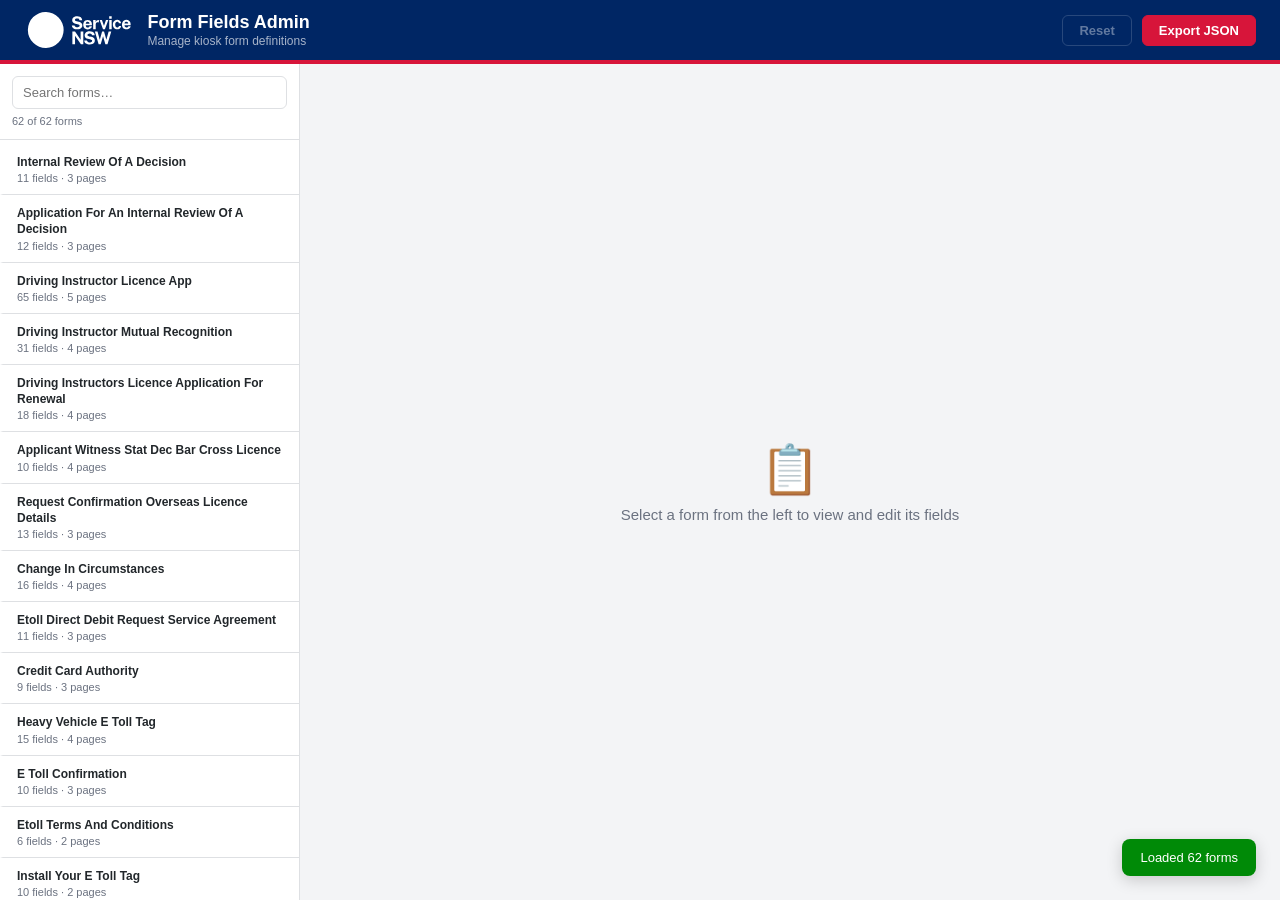
==== admin/index.html @ b5a2388f "Add admin panel for form field management at /admin Provides a browser-based interface for admin off" ====
<!DOCTYPE html>
<html lang="en">
<head>
  <meta charset="UTF-8">
  <meta name="viewport" content="width=device-width, initial-scale=1.0">
  <title>Admin Panel – Service NSW Forms</title>
  <link rel="stylesheet" href="admin.css">
</head>
<body>

  <header class="header">
    <div class="header-inner">
      <div class="header-brand">
        <img src="../assets/service-nsw-logo.svg" alt="Service NSW" class="header-logo" onerror="this.style.display='none'">
        <div>
          <h1 class="header-title">Form Fields Admin</h1>
          <p class="header-sub">Manage kiosk form definitions</p>
        </div>
      </div>
      <div class="header-actions">
        <span id="unsaved-indicator" class="unsaved-indicator hidden">● Unsaved changes</span>
        <button id="btn-reset" class="btn btn-ghost" disabled>Reset</button>
        <button id="btn-export" class="btn btn-export">Export JSON</button>
      </div>
    </div>
  </header>

  <div class="app-layout">

    <aside class="sidebar">
      <div class="sidebar-top">
        <input type="search" id="form-search" class="form-search" placeholder="Search forms…" autocomplete="off">
        <div class="form-count" id="form-count"></div>
      </div>
      <ul class="form-list" id="form-list"></ul>
    </aside>

    <main class="main-panel">

      <div id="empty-state" class="empty-state">
        <div class="empty-icon">📋</div>
        <p>Select a form from the left to view and edit its fields</p>
      </div>

      <div id="editor-panel" class="editor-panel hidden">

        <div class="editor-header">
          <div class="editor-title-area">
            <h2 id="editor-form-title"></h2>
            <div id="editor-form-meta" class="editor-meta"></div>
          </div>
          <div class="editor-header-actions">
            <div class="filter-group" id="filter-group"></div>
            <button id="btn-add-block" class="btn btn-sm btn-outline">+ Block</button>
            <button id="btn-add-field" class="btn btn-sm btn-primary">+ Field</button>
          </div>
        </div>

        <div class="field-table-wrap">
          <table class="field-table">
            <thead>
              <tr>
                <th class="col-order">Order</th>
                <th class="col-type">Type</th>
                <th class="col-label">Label / Text</th>
                <th class="col-name">Field Name</th>
                <th class="col-page">Page</th>
                <th class="col-flags">Flags</th>
                <th class="col-actions">Actions</th>
              </tr>
            </thead>
            <tbody id="field-tbody"></tbody>
          </table>
        </div>

      </div>
    </main>
  </div>

  <!-- Edit / Add Modal -->
  <div id="modal-backdrop" class="modal-backdrop hidden" role="dialog" aria-modal="true" aria-labelledby="modal-heading">
    <div class="modal">
      <div class="modal-header">
        <h3 id="modal-heading">Edit Field</h3>
        <button class="modal-close-btn" id="modal-close" aria-label="Close">&times;</button>
      </div>
      <div class="modal-body" id="modal-body"></div>
      <div class="modal-footer">
        <button id="btn-modal-delete" class="btn btn-danger btn-sm">Delete</button>
        <div class="modal-footer-right">
          <button id="btn-modal-cancel" class="btn btn-sm btn-muted">Cancel</button>
          <button id="btn-modal-save" class="btn btn-sm btn-primary">Save changes</button>
        </div>
      </div>
    </div>
  </div>

  <script src="admin.js"></script>
</body>
</html>
---- admin/admin.css ----
:root {
  --nsw-blue:      #002664;
  --nsw-blue-mid:  #1B4F8A;
  --nsw-red:       #D7153A;
  --nsw-green:     #008A07;
  --nsw-orange:    #DC5800;
  --nsw-bg:        #F3F4F6;
  --nsw-white:     #FFFFFF;
  --nsw-border:    #DEE0E3;
  --nsw-text:      #22272B;
  --nsw-muted:     #6B7280;
  --sidebar-w:     300px;
  --header-h:      64px;
}

* { box-sizing: border-box; margin: 0; padding: 0; }

body {
  font-family: -apple-system, 'Helvetica Neue', Arial, sans-serif;
  font-size: 14px;
  color: var(--nsw-text);
  background: var(--nsw-bg);
  height: 100vh;
  display: flex;
  flex-direction: column;
  overflow: hidden;
}

/* ─── Header ─────────────────────────────────────────────────────── */
.header {
  background: var(--nsw-blue);
  height: var(--header-h);
  flex-shrink: 0;
  border-bottom: 4px solid var(--nsw-red);
}

.header-inner {
  height: 100%;
  display: flex;
  align-items: center;
  justify-content: space-between;
  padding: 0 24px;
  gap: 16px;
}

.header-brand {
  display: flex;
  align-items: center;
  gap: 12px;
}

.header-logo {
  height: 36px;
  filter: brightness(0) invert(1);
}

.header-title {
  font-size: 18px;
  font-weight: 700;
  color: #fff;
}

.header-sub {
  font-size: 12px;
  color: rgba(255,255,255,0.65);
  margin-top: 1px;
}

.header-actions {
  display: flex;
  align-items: center;
  gap: 10px;
}

.unsaved-indicator {
  font-size: 12px;
  color: #FCD34D;
  font-weight: 500;
}
.unsaved-indicator.hidden { display: none; }

/* ─── Layout ─────────────────────────────────────────────────────── */
.app-layout {
  display: flex;
  flex: 1;
  overflow: hidden;
}

/* ─── Sidebar ────────────────────────────────────────────────────── */
.sidebar {
  width: var(--sidebar-w);
  flex-shrink: 0;
  background: var(--nsw-white);
  border-right: 1px solid var(--nsw-border);
  display: flex;
  flex-direction: column;
  overflow: hidden;
}

.sidebar-top {
  padding: 12px;
  border-bottom: 1px solid var(--nsw-border);
  flex-shrink: 0;
}

.form-search {
  width: 100%;
  padding: 8px 10px;
  border: 1px solid var(--nsw-border);
  border-radius: 6px;
  font-size: 13px;
  outline: none;
  background: var(--nsw-white);
  color: var(--nsw-text);
}
.form-search:focus { border-color: var(--nsw-blue-mid); box-shadow: 0 0 0 2px rgba(27,79,138,0.15); }

.form-count {
  font-size: 11px;
  color: var(--nsw-muted);
  margin-top: 6px;
}

.form-list {
  flex: 1;
  overflow-y: auto;
  list-style: none;
  padding: 4px 0;
}

.form-list-item {
  padding: 10px 14px;
  cursor: pointer;
  border-left: 3px solid transparent;
  border-bottom: 1px solid var(--nsw-border);
  transition: background 0.1s;
}
.form-list-item:hover  { background: #F3F4F6; }
.form-list-item.active { background: #EEF2FF; border-left-color: var(--nsw-blue); }

.form-list-name {
  font-size: 12px;
  font-weight: 600;
  color: var(--nsw-text);
  line-height: 1.35;
}

.form-list-meta {
  font-size: 11px;
  color: var(--nsw-muted);
  margin-top: 2px;
}

/* ─── Main panel ─────────────────────────────────────────────────── */
.main-panel {
  flex: 1;
  overflow: hidden;
  display: flex;
  flex-direction: column;
}

.empty-state {
  flex: 1;
  display: flex;
  flex-direction: column;
  align-items: center;
  justify-content: center;
  color: var(--nsw-muted);
  gap: 8px;
}
.empty-icon { font-size: 48px; }
.empty-state p { font-size: 15px; }

.editor-panel {
  flex: 1;
  display: flex;
  flex-direction: column;
  overflow: hidden;
}

/* ─── Editor header ──────────────────────────────────────────────── */
.editor-header {
  padding: 14px 20px;
  background: var(--nsw-white);
  border-bottom: 1px solid var(--nsw-border);
  display: flex;
  align-items: flex-start;
  justify-content: space-between;
  gap: 16px;
  flex-shrink: 0;
}

.editor-title-area h2 {
  font-size: 16px;
  font-weight: 700;
}

.editor-meta {
  font-size: 12px;
  color: var(--nsw-muted);
  margin-top: 3px;
  display: flex;
  flex-wrap: wrap;
  gap: 6px;
  align-items: center;
}

.editor-header-actions {
  display: flex;
  align-items: center;
  gap: 8px;
  flex-shrink: 0;
}

/* Filter buttons */
.filter-group {
  display: flex;
  gap: 4px;
  flex-wrap: wrap;
}

.filter-btn {
  padding: 4px 10px;
  border: 1px solid var(--nsw-border);
  border-radius: 20px;
  background: var(--nsw-white);
  font-size: 11px;
  font-weight: 500;
  cursor: pointer;
  color: var(--nsw-muted);
  white-space: nowrap;
  transition: all 0.1s;
}
.filter-btn:hover  { background: #F3F4F6; color: var(--nsw-text); }
.filter-btn.active { background: var(--nsw-blue); border-color: var(--nsw-blue); color: #fff; }

/* ─── Field table ────────────────────────────────────────────────── */
.field-table-wrap {
  flex: 1;
  overflow-y: auto;
}

.field-table {
  width: 100%;
  border-collapse: collapse;
}

.field-table thead th {
  background: #F9FAFB;
  padding: 8px 12px;
  text-align: left;
  font-size: 11px;
  font-weight: 600;
  color: var(--nsw-muted);
  text-transform: uppercase;
  letter-spacing: 0.5px;
  border-bottom: 1px solid var(--nsw-border);
  position: sticky;
  top: 0;
  z-index: 1;
}

.field-table tbody tr {
  border-bottom: 1px solid var(--nsw-border);
  transition: background 0.08s;
}
.field-table tbody tr:hover       { background: #F9FAFB; }
.field-table tbody tr.is-block    { background: #FFFBEB; }
.field-table tbody tr.is-block:hover { background: #FFF3CC; }
.field-table tbody tr.is-office   { background: #FFF0F3; }
.field-table tbody tr.is-office:hover { background: #FFE4EA; }

.field-table td {
  padding: 8px 12px;
  vertical-align: middle;
  font-size: 13px;
}

.col-order   { width: 72px; }
.col-type    { width: 140px; }
.col-label   { min-width: 180px; }
.col-name    { width: 175px; }
.col-page    { width: 58px; text-align: center; }
.col-flags   { width: 140px; }
.col-actions { width: 76px; text-align: right; }

/* Order buttons */
.order-btns { display: flex; gap: 2px; }

.order-btn {
  width: 26px;
  height: 26px;
  border: 1px solid var(--nsw-border);
  background: var(--nsw-white);
  border-radius: 4px;
  cursor: pointer;
  font-size: 12px;
  display: flex;
  align-items: center;
  justify-content: center;
  color: var(--nsw-muted);
  transition: background 0.1s;
}
.order-btn:hover:not(:disabled) { background: #F3F4F6; color: var(--nsw-text); }
.order-btn:disabled { opacity: 0.25; cursor: not-allowed; }

/* ─── Type badges ────────────────────────────────────────────────── */
.type-badge {
  display: inline-flex;
  align-items: center;
  gap: 5px;
  padding: 2px 8px;
  border-radius: 12px;
  font-size: 11px;
  font-weight: 600;
  white-space: nowrap;
}

.type-text        { background: #E5E7EB; color: #374151; }
.type-number      { background: #DBEAFE; color: #1D4ED8; }
.type-date        { background: #EDE9FE; color: #6D28D9; }
.type-textarea    { background: #F3F4F6; color: #4B5563; }
.type-checkbox    { background: #D1FAE5; color: #065F46; }
.type-radio       { background: #FEF3C7; color: #92400E; }
.type-dropdown    { background: #CCFBF1; color: #0F766E; }
.type-signature   { background: #FCE7F3; color: #9D174D; }
.type-heading     { background: #E0E7FF; color: #3730A3; }
.type-instruction { background: #DBEAFE; color: #1E40AF; }
.type-disclosure  { background: #FEF3C7; color: #B45309; }

/* Label / field name */
.field-label    { font-weight: 500; }
.field-opts     { font-size: 11px; color: var(--nsw-muted); margin-top: 2px; }
.field-name-code {
  font-family: 'SFMono-Regular', 'Consolas', monospace;
  font-size: 11.5px;
  color: #6B7280;
  background: #F3F4F6;
  padding: 1px 5px;
  border-radius: 3px;
}

/* Page badge */
.page-badge {
  display: inline-block;
  background: #E5E7EB;
  color: #374151;
  border-radius: 10px;
  padding: 1px 7px;
  font-size: 11px;
  font-weight: 600;
}

/* Flag badges */
.flag-badge {
  display: inline-flex;
  align-items: center;
  gap: 3px;
  padding: 2px 7px;
  border-radius: 10px;
  font-size: 10px;
  font-weight: 600;
  margin: 1px 2px;
}
.flag-required { background: #FEE2E2; color: #991B1B; }
.flag-optional { background: #F3F4F6; color: #9CA3AF; }
.flag-office   { background: #FEF3C7; color: #92400E; border: 1px solid #FDE68A; }

/* Row action icons */
.btn-icon {
  width: 28px;
  height: 28px;
  border: 1px solid var(--nsw-border);
  background: var(--nsw-white);
  border-radius: 4px;
  cursor: pointer;
  font-size: 13px;
  display: inline-flex;
  align-items: center;
  justify-content: center;
  color: var(--nsw-muted);
  margin-left: 4px;
  transition: all 0.1s;
}
.btn-icon:hover { background: #F3F4F6; }
.btn-icon.btn-del:hover { background: #FEE2E2; color: var(--nsw-red); border-color: #FECACA; }

/* ─── Buttons ────────────────────────────────────────────────────── */
.btn {
  padding: 8px 16px;
  border-radius: 6px;
  border: 1px solid transparent;
  cursor: pointer;
  font-size: 13px;
  font-weight: 600;
  line-height: 1;
  transition: all 0.15s;
  display: inline-flex;
  align-items: center;
  gap: 5px;
}
.btn:disabled { opacity: 0.45; cursor: not-allowed; }

.btn-primary {
  background: var(--nsw-blue);
  color: #fff;
  border-color: var(--nsw-blue);
}
.btn-primary:hover:not(:disabled) { background: var(--nsw-blue-mid); }

.btn-ghost {
  background: transparent;
  color: rgba(255,255,255,0.85);
  border-color: rgba(255,255,255,0.35);
}
.btn-ghost:hover:not(:disabled) { background: rgba(255,255,255,0.1); color: #fff; }

.btn-export {
  background: var(--nsw-red);
  color: #fff;
  border-color: var(--nsw-red);
}
.btn-export:hover:not(:disabled) { background: #b8102f; }

.btn-outline {
  background: var(--nsw-white);
  color: var(--nsw-blue);
  border-color: var(--nsw-blue);
}
.btn-outline:hover:not(:disabled) { background: #EEF2FF; }

.btn-muted {
  background: var(--nsw-white);
  color: var(--nsw-muted);
  border-color: var(--nsw-border);
}
.btn-muted:hover:not(:disabled) { background: #F3F4F6; }

.btn-danger {
  background: var(--nsw-white);
  color: var(--nsw-red);
  border-color: #FECACA;
}
.btn-danger:hover:not(:disabled) { background: #FEE2E2; }

.btn-sm { padding: 6px 12px; font-size: 12px; }

/* ─── Modal ──────────────────────────────────────────────────────── */
.modal-backdrop {
  position: fixed;
  inset: 0;
  background: rgba(0,0,0,0.45);
  display: flex;
  align-items: center;
  justify-content: center;
  z-index: 100;
}

.modal {
  background: var(--nsw-white);
  border-radius: 12px;
  width: 560px;
  max-width: 95vw;
  max-height: 88vh;
  display: flex;
  flex-direction: column;
  box-shadow: 0 20px 60px rgba(0,0,0,0.22);
}

.modal-header {
  padding: 16px 20px;
  border-bottom: 1px solid var(--nsw-border);
  display: flex;
  align-items: center;
  justify-content: space-between;
  flex-shrink: 0;
}
.modal-header h3 { font-size: 15px; font-weight: 700; }

.modal-close-btn {
  width: 30px;
  height: 30px;
  border: none;
  background: none;
  font-size: 22px;
  cursor: pointer;
  color: var(--nsw-muted);
  display: flex;
  align-items: center;
  justify-content: center;
  border-radius: 4px;
  line-height: 1;
}
.modal-close-btn:hover { background: #F3F4F6; }

.modal-body {
  padding: 20px;
  overflow-y: auto;
  flex: 1;
}

.modal-footer {
  padding: 14px 20px;
  border-top: 1px solid var(--nsw-border);
  display: flex;
  align-items: center;
  justify-content: space-between;
  flex-shrink: 0;
}
.modal-footer-right { display: flex; gap: 8px; }

/* ─── Modal form fields ──────────────────────────────────────────── */
.form-group { margin-bottom: 16px; }

.form-group label {
  display: block;
  font-size: 11.5px;
  font-weight: 600;
  color: var(--nsw-muted);
  text-transform: uppercase;
  letter-spacing: 0.4px;
  margin-bottom: 5px;
}

.form-group input,
.form-group select,
.form-group textarea {
  width: 100%;
  padding: 8px 10px;
  border: 1px solid var(--nsw-border);
  border-radius: 6px;
  font-size: 13px;
  font-family: inherit;
  outline: none;
  color: var(--nsw-text);
  background: var(--nsw-white);
}
.form-group input:focus,
.form-group select:focus,
.form-group textarea:focus {
  border-color: var(--nsw-blue-mid);
  box-shadow: 0 0 0 2px rgba(27,79,138,0.15);
}

.form-group textarea { resize: vertical; min-height: 80px; }

.field-hint {
  font-size: 11px;
  color: var(--nsw-muted);
  margin-top: 4px;
}

.form-row {
  display: grid;
  grid-template-columns: 1fr 1fr;
  gap: 14px;
}

.checkbox-row {
  display: flex;
  align-items: center;
  gap: 8px;
  padding: 10px 12px;
  border: 1px solid var(--nsw-border);
  border-radius: 6px;
  background: #FAFAFA;
  cursor: pointer;
  transition: background 0.1s;
}
.checkbox-row:hover { background: #F3F4F6; }

.checkbox-row input[type="checkbox"] {
  width: 16px;
  height: 16px;
  margin: 0;
  cursor: pointer;
  accent-color: var(--nsw-blue);
}
.checkbox-row label {
  margin: 0;
  text-transform: none;
  font-size: 13px;
  font-weight: 500;
  letter-spacing: 0;
  cursor: pointer;
  color: var(--nsw-text);
}

.section-divider {
  border: none;
  border-top: 1px solid var(--nsw-border);
  margin: 16px 0;
}

/* ─── Toast ──────────────────────────────────────────────────────── */
.toast {
  position: fixed;
  bottom: 24px;
  right: 24px;
  background: var(--nsw-blue);
  color: #fff;
  padding: 11px 18px;
  border-radius: 8px;
  font-size: 13px;
  font-weight: 500;
  z-index: 200;
  box-shadow: 0 4px 16px rgba(0,0,0,0.18);
  animation: toastIn 0.2s ease;
  pointer-events: none;
}
.toast.success { background: var(--nsw-green); }
.toast.error   { background: var(--nsw-red); }

@keyframes toastIn {
  from { transform: translateY(12px); opacity: 0; }
  to   { transform: translateY(0);    opacity: 1; }
}

/* ─── Utilities ──────────────────────────────────────────────────── */
.hidden { display: none !important; }

::-webkit-scrollbar { width: 6px; height: 6px; }
::-webkit-scrollbar-track { background: transparent; }
::-webkit-scrollbar-thumb { background: #D1D5DB; border-radius: 3px; }
::-webkit-scrollbar-thumb:hover { background: #9CA3AF; }
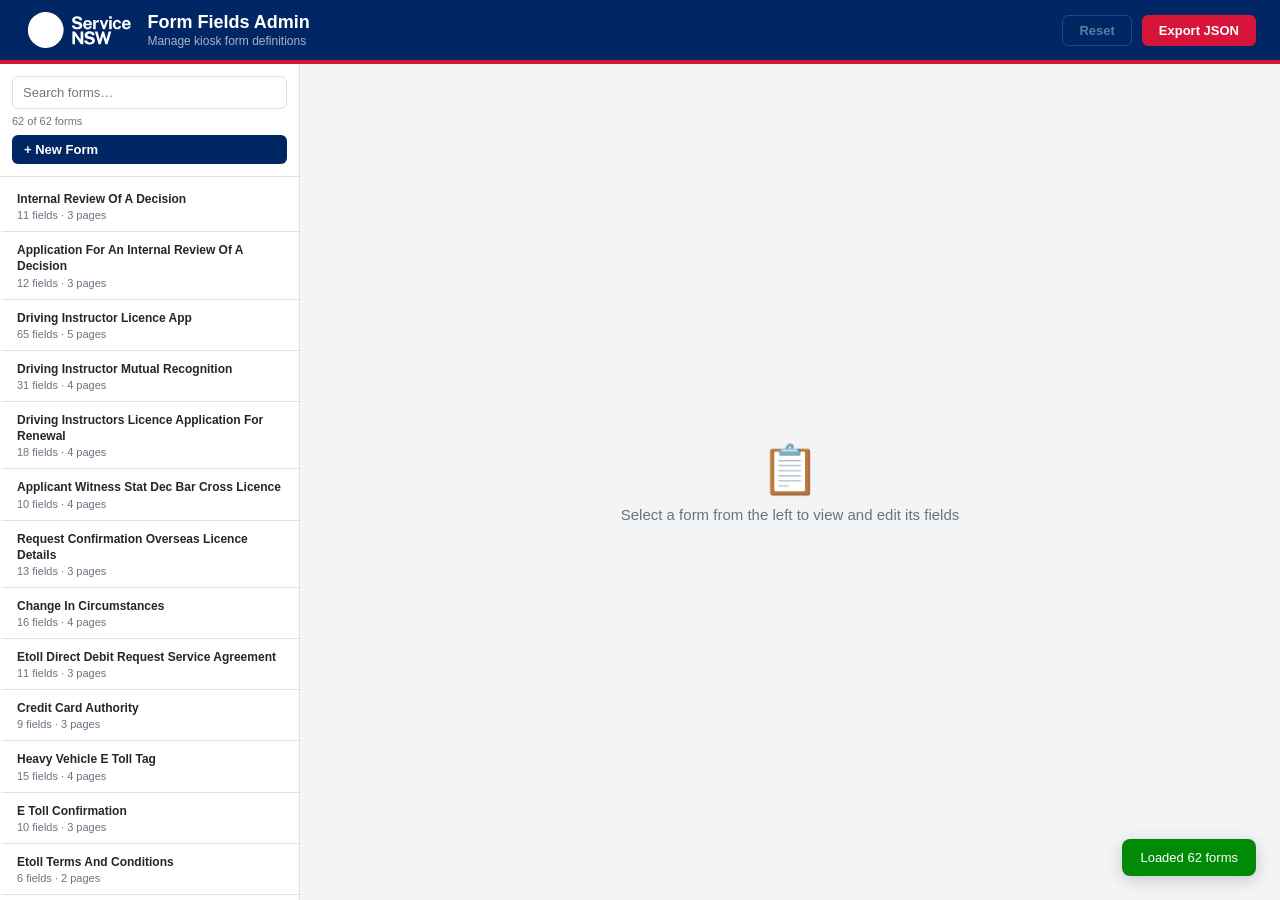
==== commit cd805b5c: "Add wizard HTML structure and CSS to admin panel Adds the New Form wizard overlay to index.html (ste" ====
--- a/admin/index.html
+++ b/admin/index.html
@@ -31,6 +31,7 @@
       <div class="sidebar-top">
         <input type="search" id="form-search" class="form-search" placeholder="Search forms…" autocomplete="off">
         <div class="form-count" id="form-count"></div>
+        <button class="btn btn-new-form" id="btn-new-form">+ New Form</button>
       </div>
       <ul class="form-list" id="form-list"></ul>
     </aside>
@@ -95,6 +96,31 @@
     </div>
   </div>
 
+  <!-- ── New Form Wizard overlay ── -->
+  <div id="wiz-overlay" class="wiz-overlay hidden" role="dialog" aria-modal="true" aria-label="Create New Form">
+    <div class="wiz">
+
+      <div class="wiz-head">
+        <div class="wiz-head-left">
+          <h2 class="wiz-title">Create New Form</h2>
+          <div class="wiz-steps" id="wiz-steps"></div>
+        </div>
+        <button class="wiz-close-btn" id="wiz-close">✕</button>
+      </div>
+
+      <div class="wiz-body" id="wiz-body"></div>
+
+      <div class="wiz-foot">
+        <button class="btn btn-muted btn-sm" id="wiz-back">← Back</button>
+        <div class="wiz-foot-right">
+          <button class="btn btn-muted btn-sm" id="wiz-cancel">Cancel</button>
+          <button class="btn btn-primary btn-sm" id="wiz-next">Next →</button>
+        </div>
+      </div>
+
+    </div>
+  </div>
+
   <script src="admin.js"></script>
 </body>
 </html>
--- a/admin/admin.css
+++ b/admin/admin.css
@@ -616,6 +616,297 @@
   to   { transform: translateY(0);    opacity: 1; }
 }
 
+/* ─── New Form button (sidebar) ──────────────────────────────────── */
+.btn-new-form {
+  width: 100%;
+  margin-top: 8px;
+  background: var(--nsw-blue);
+  color: #fff;
+  border: none;
+  border-radius: 6px;
+  padding: 8px 12px;
+  font-size: 13px;
+  font-weight: 700;
+  cursor: pointer;
+  transition: background 0.15s;
+}
+.btn-new-form:hover { background: var(--nsw-blue-mid); }
+
+/* ─── Wizard overlay ─────────────────────────────────────────────── */
+.wiz-overlay {
+  position: fixed;
+  inset: 0;
+  background: rgba(0,0,0,0.5);
+  z-index: 50;
+  display: flex;
+  align-items: center;
+  justify-content: center;
+}
+
+.wiz {
+  background: var(--nsw-white);
+  width: 96vw;
+  max-width: 1200px;
+  height: 92vh;
+  border-radius: 12px;
+  display: flex;
+  flex-direction: column;
+  overflow: hidden;
+  box-shadow: 0 24px 80px rgba(0,0,0,0.3);
+}
+
+/* Wizard header */
+.wiz-head {
+  padding: 16px 24px;
+  background: var(--nsw-blue);
+  display: flex;
+  align-items: flex-start;
+  justify-content: space-between;
+  flex-shrink: 0;
+}
+.wiz-head-left { display: flex; flex-direction: column; gap: 8px; }
+.wiz-title { font-size: 17px; font-weight: 700; color: #fff; }
+
+/* Step indicator */
+.wiz-steps { display: flex; align-items: center; gap: 0; }
+.wiz-step {
+  display: flex;
+  align-items: center;
+  gap: 7px;
+  font-size: 12px;
+  font-weight: 600;
+  color: rgba(255,255,255,0.5);
+}
+.wiz-step.active { color: #fff; }
+.wiz-step.done   { color: #6EE7B7; }
+.step-num {
+  width: 22px; height: 22px;
+  border-radius: 50%;
+  background: rgba(255,255,255,0.2);
+  color: rgba(255,255,255,0.6);
+  font-size: 11px; font-weight: 700;
+  display: flex; align-items: center; justify-content: center;
+}
+.wiz-step.active .step-num { background: #fff; color: var(--nsw-blue); }
+.wiz-step.done   .step-num { background: #6EE7B7; color: var(--nsw-blue); }
+.step-connector { width: 28px; height: 2px; background: rgba(255,255,255,0.2); margin: 0 4px; }
+.wiz-step.done + .step-connector { background: #6EE7B7; }
+
+.wiz-close-btn {
+  width: 30px; height: 30px;
+  border: none; background: rgba(255,255,255,0.15);
+  border-radius: 6px; cursor: pointer;
+  color: #fff; font-size: 18px;
+  display: flex; align-items: center; justify-content: center;
+}
+.wiz-close-btn:hover { background: rgba(255,255,255,0.25); }
+
+/* Wizard body */
+.wiz-body {
+  flex: 1;
+  overflow: hidden;
+  display: flex;
+  flex-direction: column;
+}
+
+/* Wizard footer */
+.wiz-foot {
+  padding: 14px 24px;
+  border-top: 1px solid var(--nsw-border);
+  display: flex;
+  align-items: center;
+  justify-content: space-between;
+  flex-shrink: 0;
+  background: #FAFAFA;
+}
+.wiz-foot-right { display: flex; gap: 8px; }
+
+/* ─── Step 1: Form Details ───────────────────────────────────────── */
+.step1-body {
+  padding: 40px;
+  max-width: 640px;
+  overflow-y: auto;
+}
+.step1-body .form-group { margin-bottom: 20px; }
+
+/* ─── Step 2: Builder ────────────────────────────────────────────── */
+.builder-layout {
+  display: grid;
+  grid-template-columns: 1fr 310px;
+  height: 100%;
+  overflow: hidden;
+}
+
+.builder-list-panel {
+  border-right: 1px solid var(--nsw-border);
+  display: flex;
+  flex-direction: column;
+  overflow: hidden;
+}
+.builder-list-head {
+  padding: 8px 16px;
+  background: #F9FAFB;
+  border-bottom: 1px solid var(--nsw-border);
+  display: flex;
+  align-items: center;
+  justify-content: space-between;
+  flex-shrink: 0;
+}
+.builder-list-head-left {
+  font-size: 12px;
+  font-weight: 600;
+  color: var(--nsw-muted);
+}
+.builder-page-ctrl {
+  display: flex;
+  align-items: center;
+  gap: 6px;
+  font-size: 12px;
+  color: var(--nsw-muted);
+  font-weight: 500;
+}
+.builder-page-ctrl input {
+  width: 44px;
+  padding: 3px 6px;
+  border: 1px solid var(--nsw-border);
+  border-radius: 4px;
+  font-size: 12px;
+  text-align: center;
+  font-family: inherit;
+}
+
+.builder-list-wrap {
+  flex: 1;
+  overflow-y: auto;
+}
+.builder-empty {
+  padding: 60px 24px;
+  text-align: center;
+  color: var(--nsw-muted);
+  font-size: 13px;
+}
+.builder-empty-icon { font-size: 36px; margin-bottom: 10px; }
+
+/* ─── Add panel ──────────────────────────────────────────────────── */
+.builder-add-panel {
+  overflow-y: auto;
+  padding: 16px;
+  display: flex;
+  flex-direction: column;
+  gap: 18px;
+  background: #F9FAFB;
+}
+
+.add-section-title {
+  font-size: 10.5px;
+  font-weight: 700;
+  text-transform: uppercase;
+  letter-spacing: 0.5px;
+  color: var(--nsw-muted);
+  margin-bottom: 8px;
+  padding-bottom: 4px;
+  border-bottom: 1px solid var(--nsw-border);
+}
+
+/* Preset buttons */
+.preset-list { display: flex; flex-direction: column; gap: 4px; }
+
+.preset-btn {
+  display: flex;
+  align-items: center;
+  gap: 8px;
+  padding: 8px 10px;
+  border: 1px solid var(--nsw-border);
+  border-radius: 6px;
+  background: var(--nsw-white);
+  cursor: pointer;
+  font-size: 12px;
+  font-weight: 600;
+  color: var(--nsw-text);
+  transition: all 0.1s;
+  text-align: left;
+  width: 100%;
+}
+.preset-btn:hover { background: #EEF2FF; border-color: var(--nsw-blue); color: var(--nsw-blue); }
+.preset-btn-icon { font-size: 15px; flex-shrink: 0; width: 20px; text-align: center; }
+.preset-btn-info { flex: 1; }
+.preset-btn-name { display: block; }
+.preset-btn-count { font-size: 10px; font-weight: 400; color: var(--nsw-muted); margin-top: 1px; display: block; }
+
+/* Field type buttons (2×4 grid) */
+.type-grid {
+  display: grid;
+  grid-template-columns: repeat(2, 1fr);
+  gap: 4px;
+}
+
+.type-add-btn {
+  padding: 7px 6px;
+  border: 1px solid var(--nsw-border);
+  border-radius: 5px;
+  background: var(--nsw-white);
+  cursor: pointer;
+  font-size: 11px;
+  font-weight: 600;
+  text-align: center;
+  color: var(--nsw-text);
+  transition: all 0.1s;
+  line-height: 1.4;
+  font-family: inherit;
+}
+.type-add-btn:hover { border-color: var(--nsw-blue); background: #EEF2FF; color: var(--nsw-blue); }
+
+/* Block type buttons */
+.block-grid {
+  display: grid;
+  grid-template-columns: repeat(3, 1fr);
+  gap: 4px;
+}
+
+/* ─── Step 3: Review ─────────────────────────────────────────────── */
+.step3-body {
+  display: grid;
+  grid-template-columns: 280px 1fr;
+  gap: 0;
+  height: 100%;
+  overflow: hidden;
+}
+
+.step3-summary {
+  padding: 24px;
+  display: flex;
+  flex-direction: column;
+  gap: 12px;
+  border-right: 1px solid var(--nsw-border);
+  overflow-y: auto;
+  background: #F9FAFB;
+}
+
+.summary-card {
+  background: var(--nsw-white);
+  border: 1px solid var(--nsw-border);
+  border-radius: 8px;
+  padding: 12px 14px;
+}
+.summary-label {
+  font-size: 10px;
+  font-weight: 700;
+  text-transform: uppercase;
+  letter-spacing: 0.4px;
+  color: var(--nsw-muted);
+  margin-bottom: 4px;
+}
+.summary-value {
+  font-size: 13px;
+  font-weight: 600;
+  color: var(--nsw-text);
+  word-break: break-word;
+}
+
+.step3-preview {
+  overflow-y: auto;
+}
+
 /* ─── Utilities ──────────────────────────────────────────────────── */
 .hidden { display: none !important; }
 
